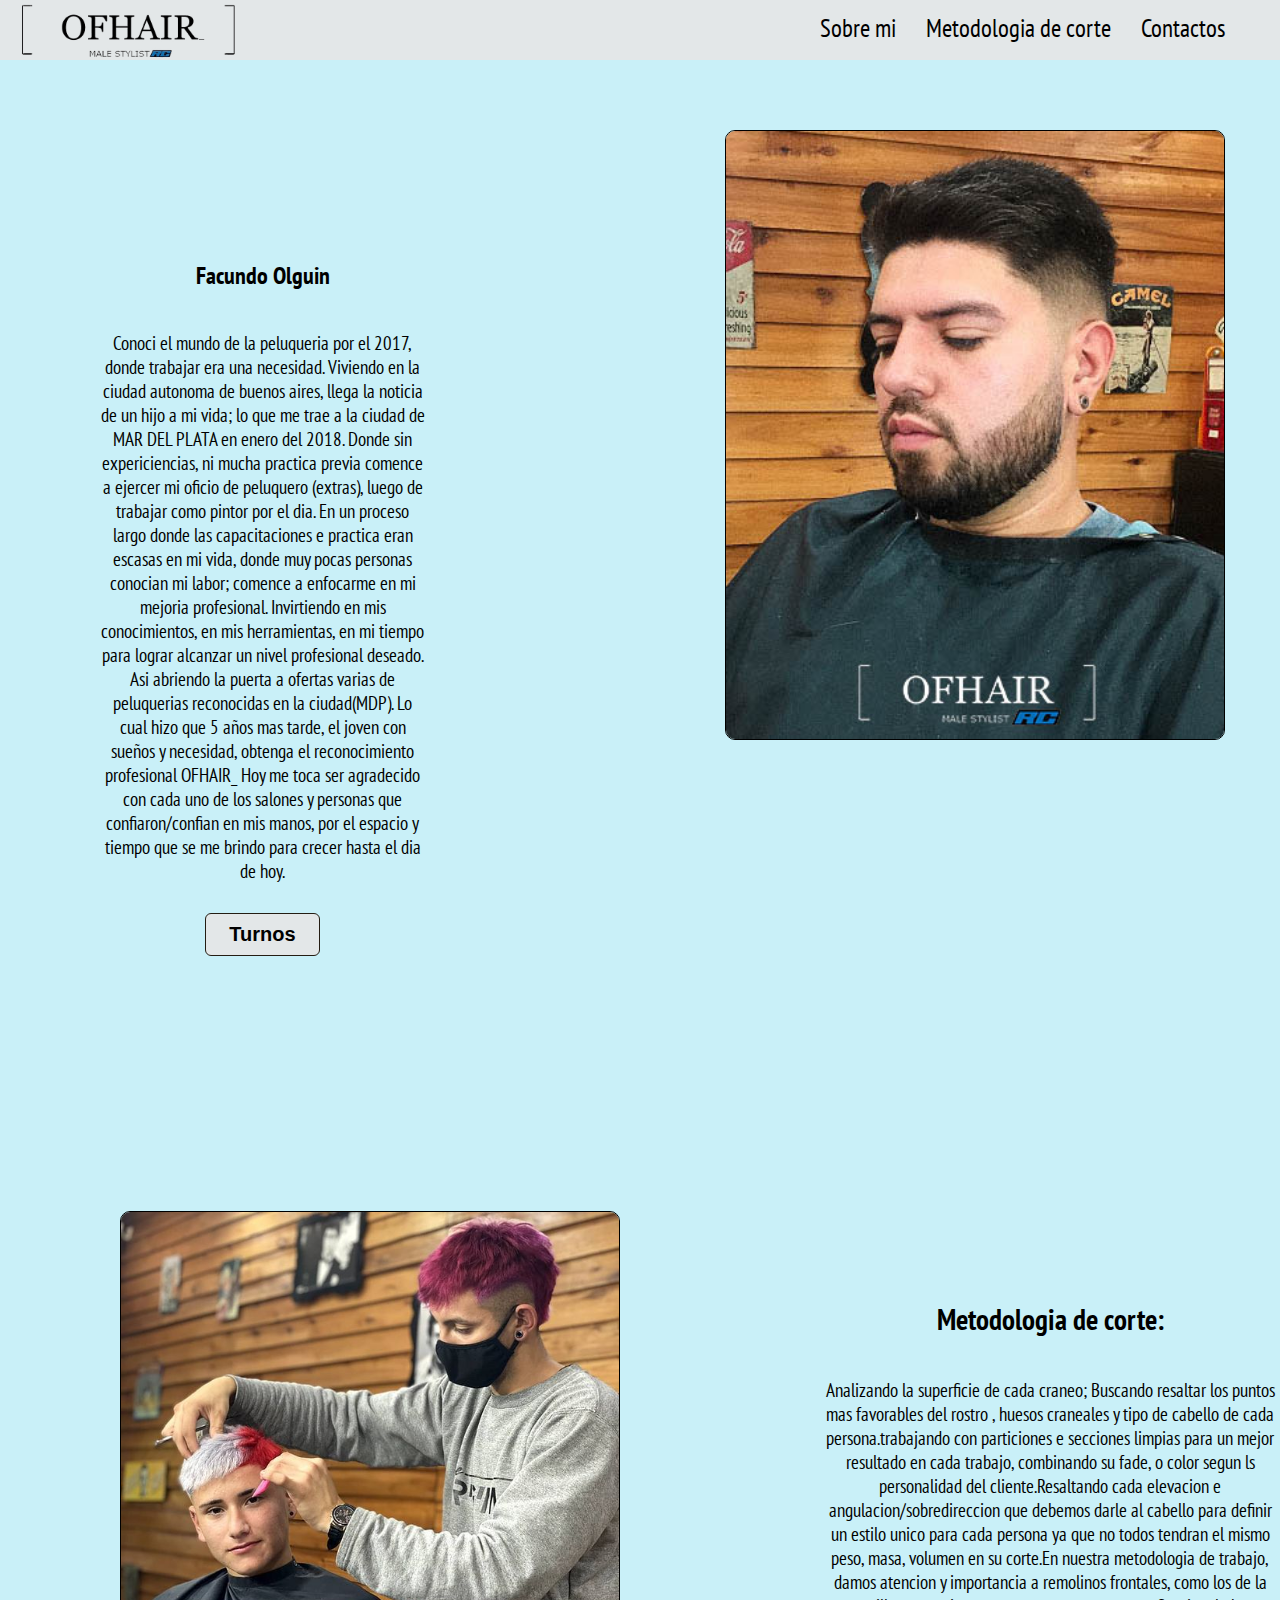
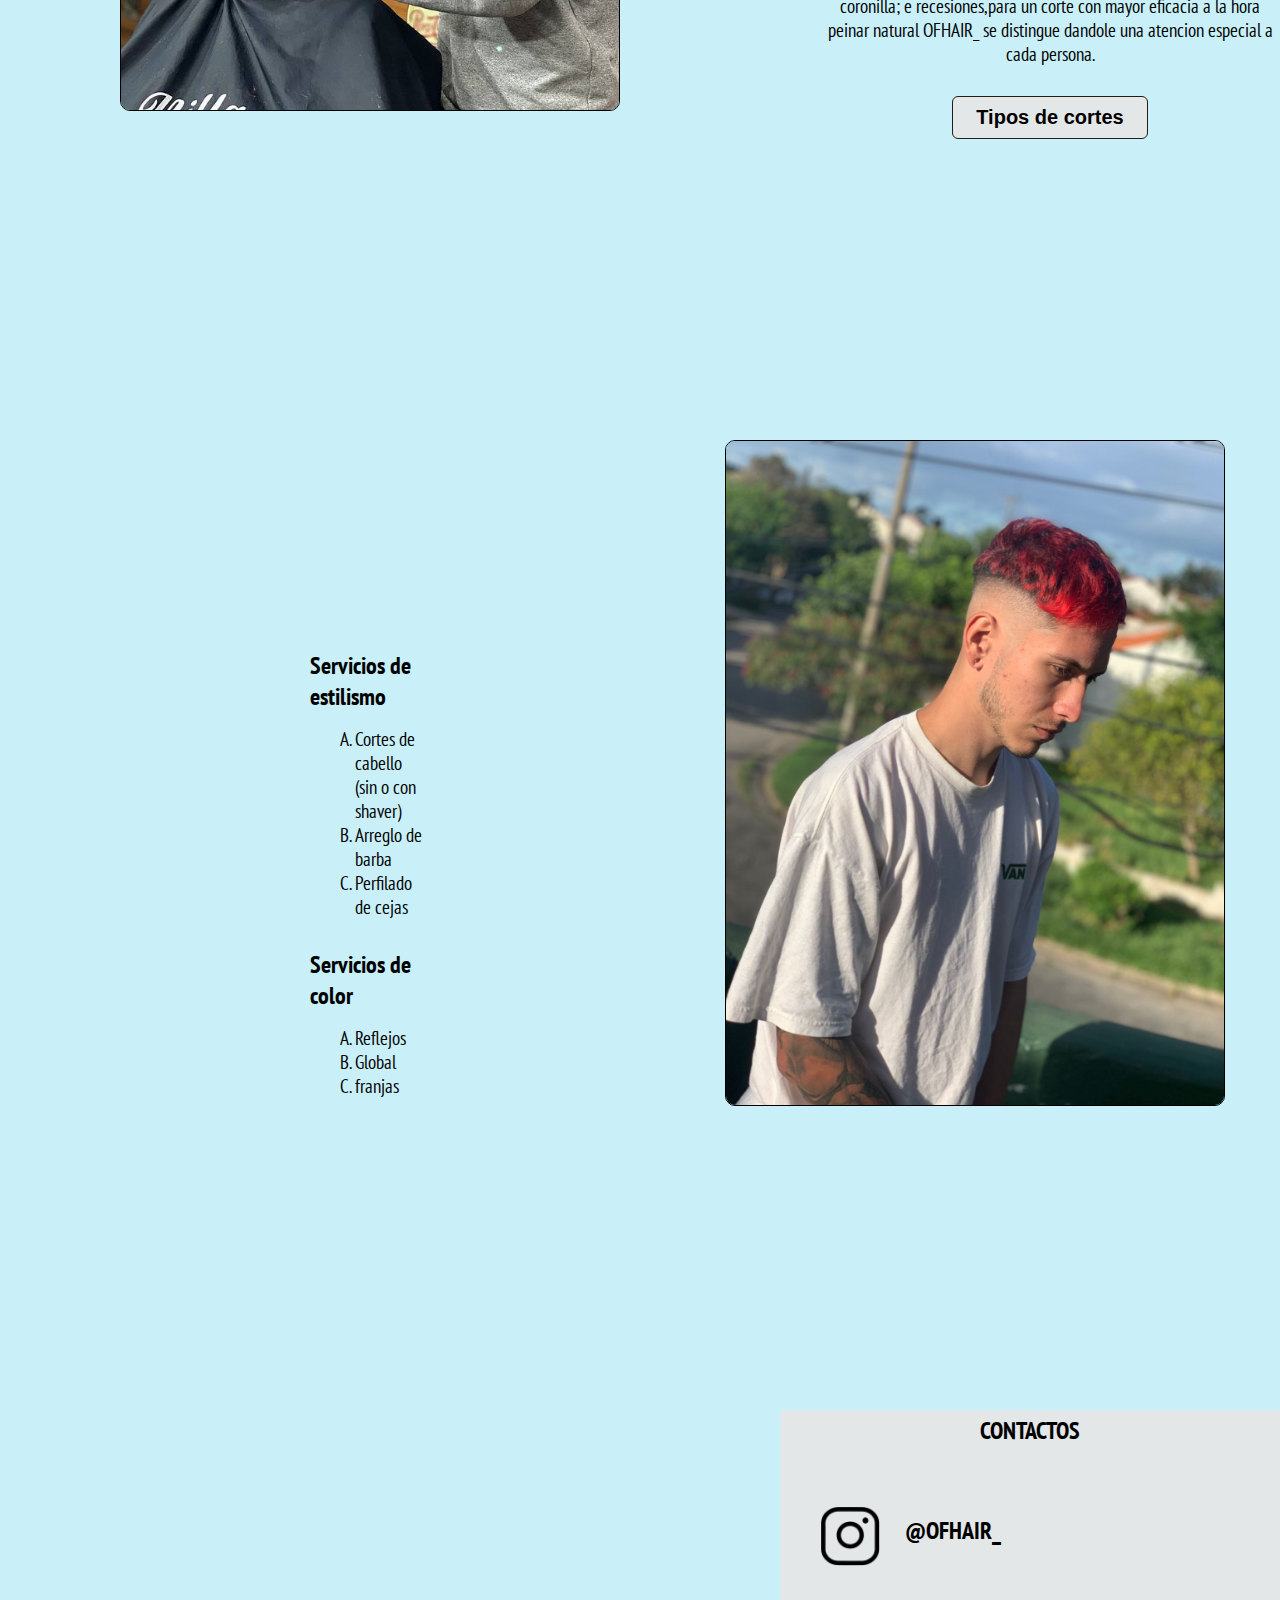
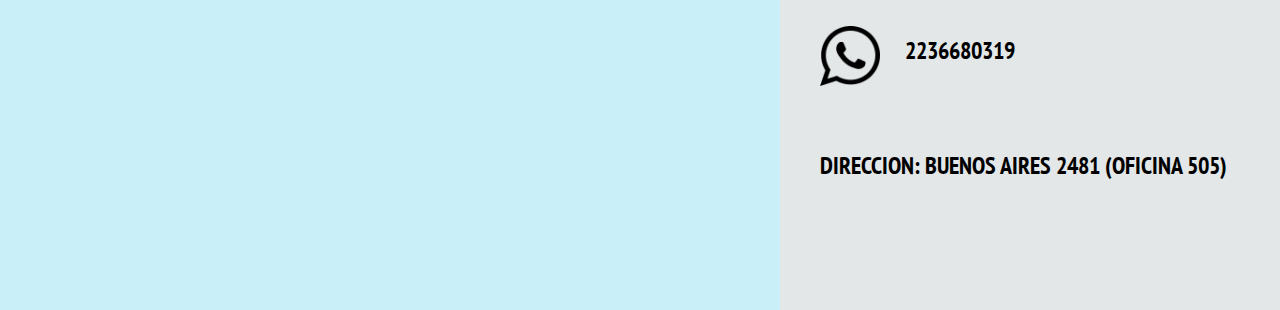
==== index.html @ e92fa2e2 "primer push de la landing" ====
<!DOCTYPE html>
<html lang="en">
<head>
    <meta charset="UTF-8">
    <meta http-equiv="X-UA-Compatible" content="IE=edge">
    <meta name="viewport" content="width=device-width, initial-scale=1.0">
    <link rel="stylesheet" href="./style.css">
    <title>Of Hair</title>
</head>
<body>
    <main>
        <div class="navbar">
                <a href="./index.html"><h2><img src="./fotos/logo.png" alt=""></h2></a>
                <ul>
                    <li>
                        <a href="#page-1">Sobre mi</a>
                    </li>
                    <li>
                        <a href="#page-2">Metodologia de corte</a>
                    </li>
                    <li>
                        <a href="#page-3">Contactos</a>
                    </li>
                </ul>
        </div>
        <section class="presen" id="page-1">
            <div class="slogan">
            <h2>Facundo Olguin</h2>
            <p>Conoci el mundo de la peluqueria por el 2017, donde trabajar era una necesidad. 
                Viviendo en la ciudad autonoma de buenos aires, llega la noticia de un hijo a mi vida; lo que me trae a la ciudad de
                MAR DEL PLATA en enero del 2018. 
                Donde sin expericiencias, ni mucha practica previa comence a ejercer mi oficio de peluquero (extras), luego de trabajar como
                pintor por el dia.
                En un proceso largo donde las capacitaciones e practica eran escasas en mi vida, 
                donde muy pocas personas conocian mi labor; comence a enfocarme en mi mejoria profesional. 
                Invirtiendo en mis conocimientos, en mis herramientas, en mi tiempo para lograr alcanzar un nivel profesional deseado.
                Asi abriendo la puerta a ofertas varias de peluquerias reconocidas en la ciudad(MDP). 
                Lo cual hizo que 5 años mas tarde, el joven con sueños y necesidad, obtenga el reconocimiento profesional OFHAIR_ 
                Hoy me toca ser agradecido con cada uno de los salones y personas que confiaron/confian en mis manos, 
                por el espacio y tiempo que se me brindo para crecer hasta el dia de hoy.
            </p>
            <a class="button" href="./tipos.html">Turnos</a>
            </div>
            <div class="foto">
                <img src="./fotos/foto4.jpg" alt="">    
            </div>
        </section >
        <section class="presen2" id="page-2"> 
            
            <div class="foto2">
                <img src="./fotos/facu.jpg" alt="">
            </div>
            <div class="slogan2">
                <h2>Metodologia de corte:</h2>
                <p>Analizando la superficie de cada craneo; Buscando resaltar los puntos mas favorables del rostro , huesos craneales y tipo de cabello de cada persona.trabajando con particiones e secciones limpias para un mejor resultado en cada trabajo, combinando su fade, o color segun ls personalidad del cliente.Resaltando cada elevacion e angulacion/sobredireccion que debemos darle al cabello para definir un estilo unico para cada persona ya que no todos tendran el mismo peso, masa, volumen en su corte.En nuestra metodologia de trabajo, damos atencion y importancia a remolinos frontales, como los de la coronilla; e recesiones,para un corte con mayor eficacia a la hora peinar natural OFHAIR_ se distingue dandole una atencion especial a cada persona.     
                </p>
                <a class="button" href="./tipos.html">Tipos de cortes</a>
            </div>
        </section>
        <section class="presen3">
            <div class="servicios">
            <h2>Servicios de estilismo</h2>
            <ul>
                <li>
                    Cortes de cabello (sin o con shaver)
                </li>
                <li>
                    Arreglo de barba
                </li>
                <li>
                    Perfilado de cejas
                </li>
            </ul>
            <h2>Servicios de color</h2>
            <ul>
                <li>
                    Reflejos
                </li>
                <li>
                    Global
                </li>
                <li>
                    franjas
                </li>
            </ul>
        </div>
        <div class="foto3">
            <img src="./fotos/color.jpeg" alt="foto de color">
        </div>
        </section>
        <section class="piepag" id="page-3">
                <iframe src="https://www.google.com/maps/embed?pb=!1m18!1m12!1m3!1d3143.659011264901!2d-57.54931818411629!3d-38.0084133529805!2m3!1f0!2f0!3f0!3m2!1i1024!2i768!4f13.1!3m3!1m2!1s0x9584dc18b030446b%3A0xd03c08093998f483!2sBuenos%20Aires%20%26%20Gasc%C3%B3n%2C%20Mar%20del%20Plata%2C%20Provincia%20de%20Buenos%20Aires!5e0!3m2!1ses-419!2sar!4v1639608708528!5m2!1ses-419!2sar" width="2000" height="500" style="border:0;" allowfullscreen="" loading="lazy" class="mapa"></iframe>
            <div class="contacto">
                <div class="contact" >
                    <h2>CONTACTOS</h2>
                </div>
                    
                <div class="insta">
                    <a href="https://www.instagram.com/ofhair_/">
                    <img src="./fotos/instagram_logo.png" alt="logo instagram">
                </a>
                    <h2> @OFHAIR_</h2>
                    
                </div>
                <div class="whatsapp">
                    <a href="https://api.whatsapp.com/message/NTFOBMSBEX3ED1">
                    <img src="./fotos/whatsapp-logo.png" alt="">
                </a>
                    <h2>2236680319</h2>
               
                </div>
                <div class="direc">
                    <a href="https://www.google.com/maps?ll=-38.008581,-57.547244&z=16&t=m&hl=es-419&gl=AR&mapclient=embed&q=Buenos+Aires+%26+Gasc%C3%B3n+Mar+del+Plata+Provincia+de+Buenos+Aires"><h2>DIRECCION:  BUENOS AIRES 2481 (OFICINA 505)</h2></a>
                </div>
    
            </div>
        </section>
        
    </main>
</body>
</html>
---- style.css ----
@import url('https://fonts.googleapis.com/css2?family=Big+Shoulders+Display:wght@700&family=Lexend+Deca:wght@300;400;700&family=PT+Sans+Narrow:wght@400;700&display=swap');

:root {
    --blue-sapphire:hsla(195, 67%, 30%, 1);
    --battle-ship:hsla(26, 100%, 95%, 1);
    --forest-yellow:hsla(188, 10%, 90%,1 );
    --forest-blue: hsla(190, 77%, 88%,1);
}

*,
  *::after,
  *::before {
      margin:0;
      padding: 0;
      box-sizing: border-box;
  }
  html {
     scroll-behavior: smooth;
  }
  
  body {
      background: var(--forest-blue);
      height:100vh;
      width:100vw;
      display: flex;
      flex-direction: row;
      font-family:"PT Sans Narrow" , sans-serif;
  }
 
  



  /*----------------- media query ---------------------*/

@media only screen and (min-width: 1200px){
  
    main{
        display: flex;
        height:100vh;
        width:100%;
        flex-direction: column;
    }
    .navbar a {
        text-decoration: none;
        color: black;
      }
      
    .navbar {
        background: var(--forest-yellow);
        width: 100vw;
        height: 60px;
        display: flex;
        font-size: 25px;
        justify-content: space-between;

    }
    li a:hover{
      background-color:var(--forest-blue);
      transition: .5s;
      border-radius: 5px;
      cursor: pointer;
    }
    
    .navbar img {
      width: 240px;
      margin-top: 4px;
    }

    .navbar ul {
      display: flex;
      list-style: none;
      padding-top: 12px;
      padding-right: 25px;
  }

    .navbar h2 {
    margin-left: 10px;
  }

    .navbar li {
      padding-right: 30px;
      
      
  }
    .presen img {
     width: 500px;
     position: relative;
     border-radius: 10px;
     border: 1px solid black;
    
   }
   .foto {
     margin-top: 70px;
     margin-left: 300px ;
     margin-bottom: 100px;
     margin-right: 55px;
   }
  
   .presen {
     text-align: center;
     display: flex;
     margin-bottom: 5px;
     width: 100vw;
   }
   .presen h2 {
     padding-bottom: 40px;
   }

   .slogan {
     margin-top: 200px;
     margin-left: 100px;
     width: 40%;

   }
   .slogan p {
     font-size:19px;
   }


   .presen2 img {
    width: 500px;
    position: relative;
    border-radius: 10px;
    border: 1px solid black;
    
  }
  .foto2 {
    margin-top: 250px;
    margin-bottom: 100px;
    margin-left: 120px ;
  }
 
  .presen2 {
    text-align: center;
    display: flex;
    margin-bottom: 155px;
  }
  .presen2 h2 {
    padding-bottom: 40px;
  }

  .slogan2 {
    margin-top: 340px;
    margin-left: 200px;
    width: 40%;
  }

  .slogan2{
    font-size: 19px;
  }

  .button {
    background-color:var(--forest-yellow);
    border:1px solid #241d13;
    display:inline-block;
    cursor:pointer;
    color:#000000;
    font-family:Arial;
    font-size:20px;
    font-weight:bold;
    padding:9px 23px;
    text-decoration:none;
    margin-top: 30px;
    border-radius: 6px;

}

.button:hover {
    
	  background-color:var(--battle-ship);
}

.presen3 {
  display: flex;
 
  
}
.presen3 img {
  width: 500px;
  position: relative;
  border-radius: 10px;
  border: 1px solid black;
 
}
.servicios{
    margin-top: 250px;
    margin-left: 310px;
    width: 29%;
}
.servicios ul{
  list-style: upper-latin;
  margin-left: 45px;
}
.servicios li{
  font-size: 19px;
  
}
.servicios h2 {
  margin-top: 30px;
  padding-bottom:15px;
}
 .foto3{
    margin-top: 70px;
    margin-left: 300px ;
   
    margin-right: 55px;
 }
 
  .mapa {
    margin-top: 300px;
    
    
  }
  .piepag{
    display: flex;
   
  }

  .contacto{
    display: flex;
    flex-direction: column;
    margin-top: 300px;

    width: 100%;
    background-color: var(--forest-yellow);
    padding-top: 5px;
    
  }

  .insta {
    margin-top: 60px;
    padding-left: 40px;
    display: flex;
    
  }
  
  .whatsapp {
    margin-top: 60px;
    display: flex;
    padding-left: 40px;
  }
  
  .direc {
    margin-top: 60px;
    padding-left: 40px;
  }

  .insta img {
    width: 60px;
    display: flex;
   
  }
  .whatsapp img{
    width: 60px;
  }
  
  .contact {
    text-align: center;
    align-items: center;
  }
  .insta a {
    text-decoration: none;
    color: black;
  }
  .whatsapp a {
    text-decoration: none;
    color: black;
  }
  .contacto a{
    text-decoration: none;
    color: black;
  }
  .insta h2{
    margin-left: 25px;
    margin-top: 9px;
     
  }
  
  .whatsapp h2{
    margin-left: 25px;
    margin-top: 9px;
  }
}




  @media only screen and (max-width:992px){

    main{
      display: flex;
      height:100vh;
      width:100%;
      flex-direction: column;
  }
  .navbar a {
      text-decoration: none;
      color: black;
    }
    
  .navbar {
      background: var(--forest-yellow);
      width: 100%;
      height: 60px;
      display: flex;
      font-size: 25px;
      justify-content: space-between;

  }
  li a:hover{
    background-color:var(--forest-blue);
    transition: .5s;
    border-radius: 5px;
    cursor: pointer;
  }
  
  .navbar img {
    width: 240px;
    margin-top: 4px;
  }

  .navbar ul {
    display: flex;
    list-style: none;
    padding-top: 12px;
    padding-right: 25px;
}

  .navbar h2 {
  margin-left: 10px;
}

  .navbar li {
    padding-right: 30px;
    
    
}
.presen {
  text-align: center;
  display: flex;
  margin-bottom: 5px;
  
}
  .presen img {
   width: 300px;
   position: relative;
   border-radius: 10px;
   border: 1px solid black;
   margin-right: 35px;
 }
 .foto {
   margin-top: 70px;
   margin-left: 100px ;
   margin-bottom: 100px;
 }

 
 .presen h2 {
   padding-bottom: 40px;
 }

 .slogan {
   margin-top: 270px;
   margin-left: 100px;
   width: 35%;

 }
 .slogan p {
   font-size:14px;
 }


 .presen2 img {
  width: 330px;
  position: relative;
  border-radius: 10px;
  border: 1px solid black;
  
}
.foto2 {
  margin-top: 250px;
  margin-bottom: 100px;
  margin-left: 70px ;
}

.presen2 {
  text-align: center;
  display: flex;
  margin-bottom: 40px;
}
.presen2 h2 {
  padding-bottom: 40px;
}

.slogan2 {
  margin-top: 50px;
  margin-left: 100px;
  width: 35%;
}

.slogan2{
  font-size: 14px;
}

.button {
  background-color:var(--forest-yellow);
  border:1px solid black;
  display:inline-block;
  cursor:pointer;
  color:#000000;
  font-family:Arial;
  font-size:15px;
  font-weight:bold;
  padding:6px 18px;
  text-decoration:none;
  margin-top: 30px;
  border-radius: 6px;

}

.button:hover {
  
  background-color:var(--battle-ship);
}

.presen3 {
display: flex;

text-align: center;
}
.presen3 img {
width: 300px;
position: relative;
border-radius: 10px;
border: 1px solid black;

}
.servicios{
  
  margin-left: 100px;
  width: 40%;
}
.servicios ul{
list-style: upper-latin;
margin-left: 45px;
}
.servicios li{
font-size: 14px;

}
.servicios h2 {
margin-top: 30px;
padding-bottom:15px;
}
.foto3{
  margin-top: 100px;
  margin-left: 100px ;
  margin-right: 40px;
}

.mapa {
  margin-top: 300px;
  
  
}
.piepag{
  display: flex;

}

.contacto{
  display: flex;
  flex-direction: column;
  margin-top: 300px;
  width: 100%;
  background-color: var(--forest-yellow);
  padding-top: 5px;
  
}

.insta {
  margin-top: 60px;
  padding-left: 40px;
  display: flex;
  
}

.whatsapp {
  margin-top: 60px;
  display: flex;
  padding-left: 40px;
}

.direc {
  margin-top: 60px;
  padding-left: 40px;
}

.insta img {
  width: 60px;
  display: flex;
 
}
.whatsapp img{
  width: 60px;
}

.contact {
  text-align: center;
  align-items: center;
}
.insta a {
  text-decoration: none;
  color: black;
}
.whatsapp a {
  text-decoration: none;
  color: black;
}
.contacto a{
  text-decoration: none;
  color: black;
}
.insta h2{
  margin-left: 25px;
  margin-top: 9px;

}

.whatsapp h2{
  margin-left: 25px;
  margin-top: 9px;
}
}
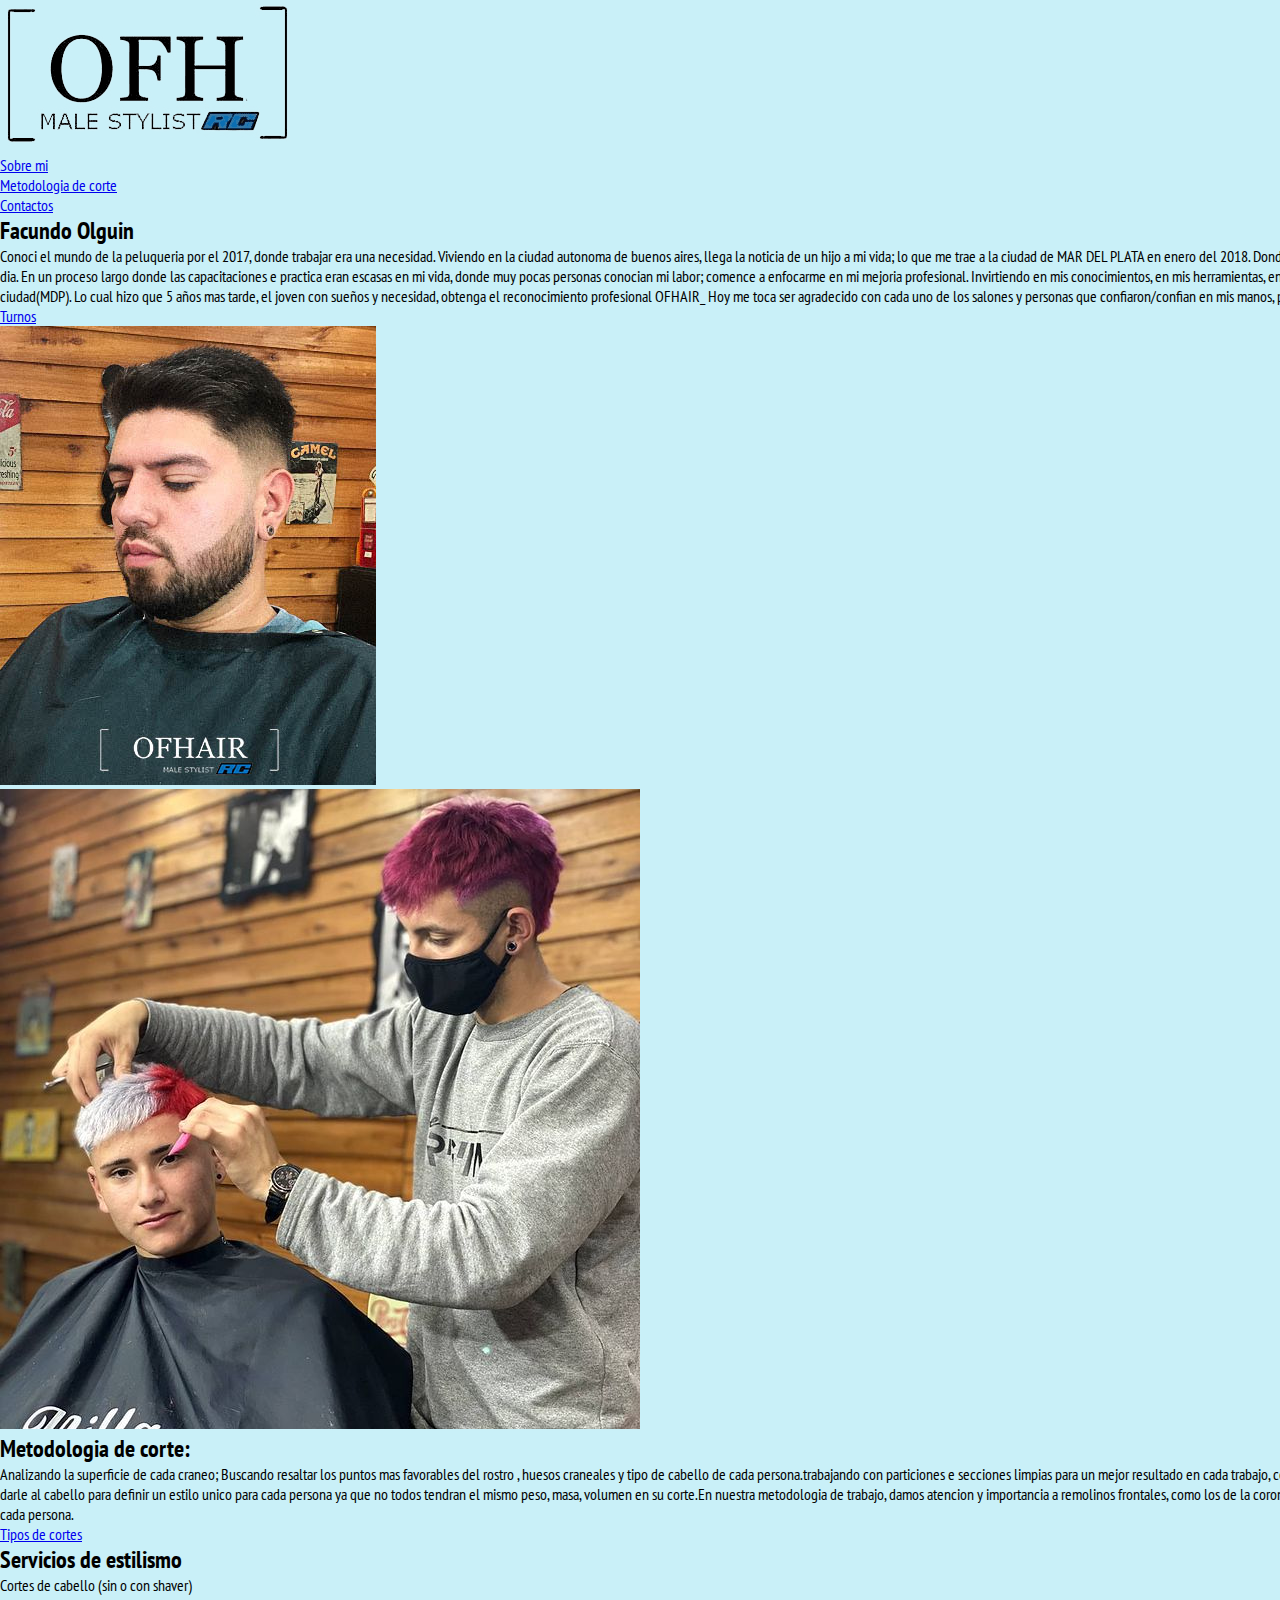
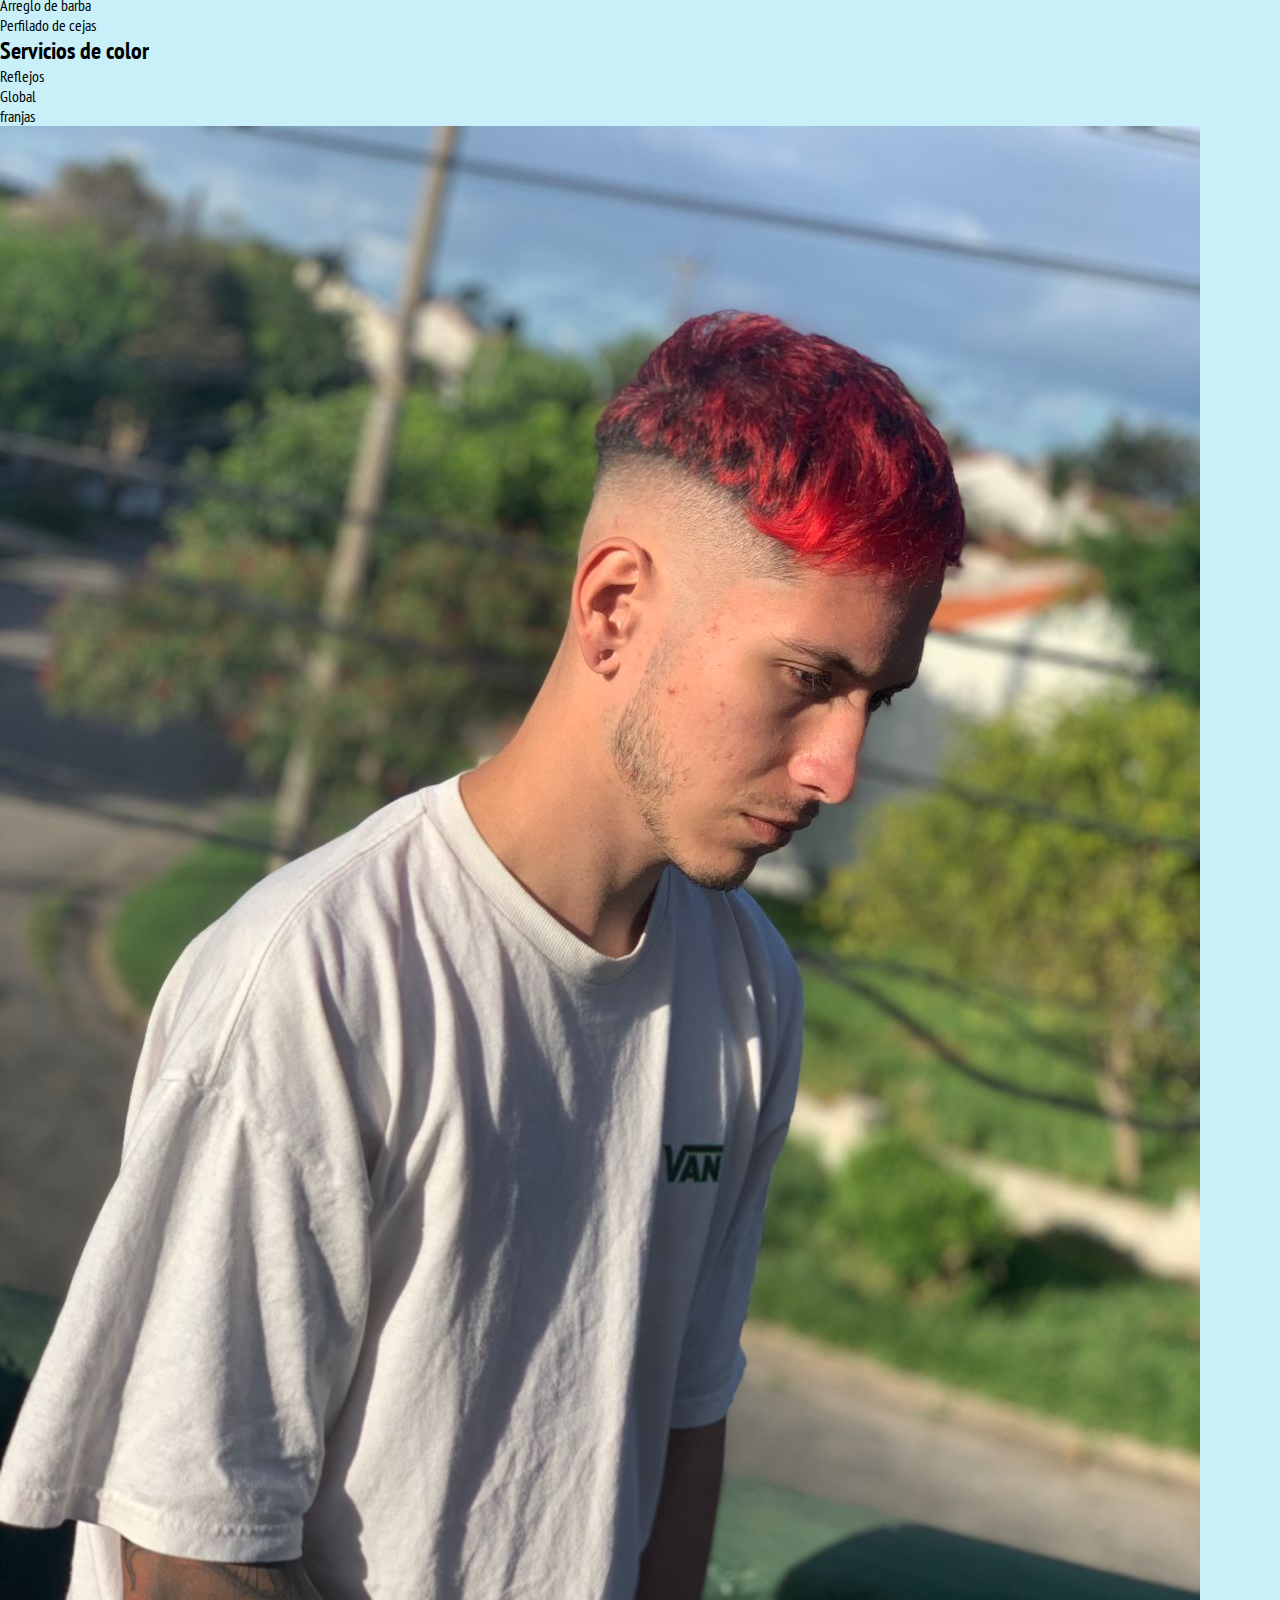
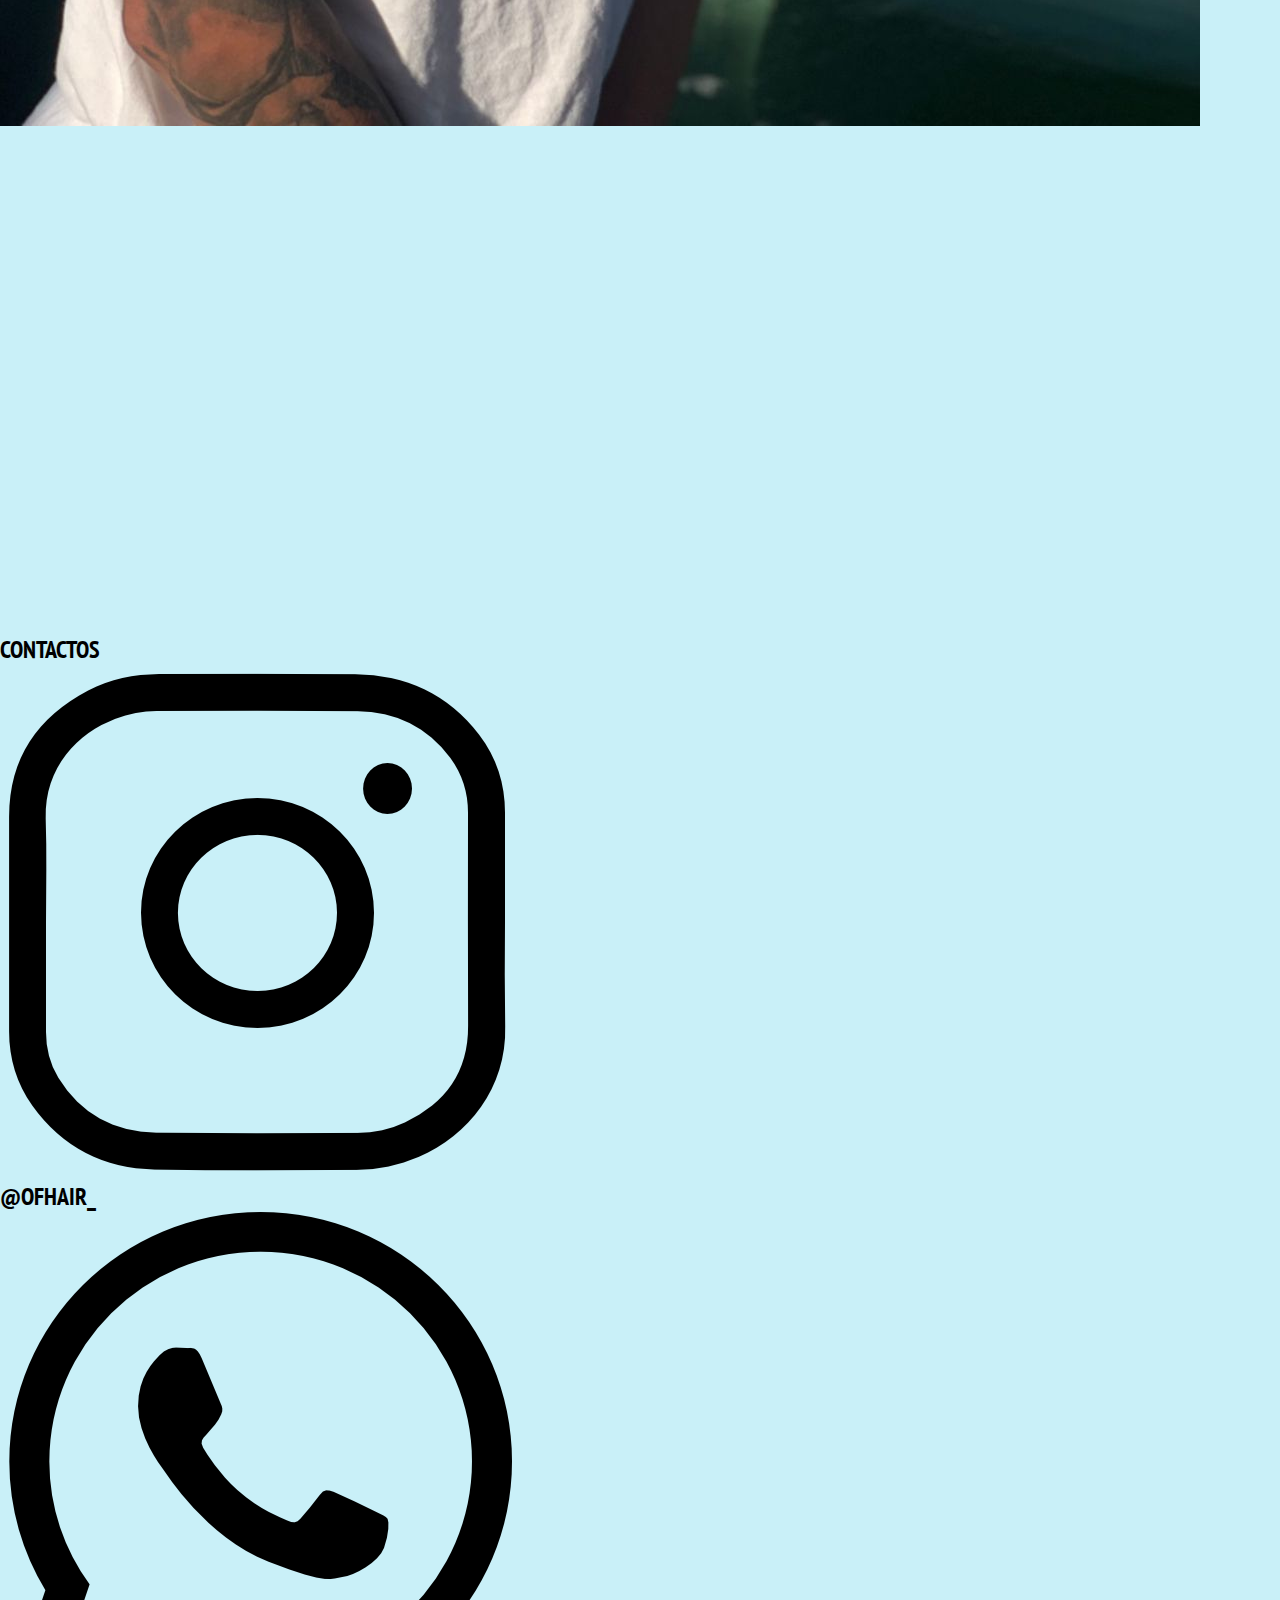
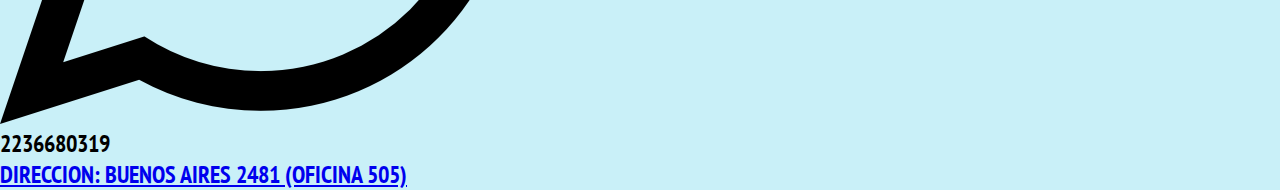
==== commit f0b9b935: "segundo push , movile" ====
--- a/index.html
+++ b/index.html
@@ -10,7 +10,7 @@
 <body>
     <main>
         <div class="navbar">
-                <a href="./index.html"><h2><img src="./fotos/logo.png" alt=""></h2></a>
+                <a href="./index.html"><h2><img src="./fotos/ofh corto.png" alt=""></h2></a>
                 <ul>
                     <li>
                         <a href="#page-1">Sobre mi</a>
--- a/style.css
+++ b/style.css
@@ -33,7 +33,7 @@
 
   /*----------------- media query ---------------------*/
 
-@media only screen and (min-width: 1200px){
+@media only screen and (min-width: 1800px){
   
     main{
         display: flex;
@@ -63,7 +63,7 @@
     }
     
     .navbar img {
-      width: 240px;
+      width: 110px;
       margin-top: 4px;
     }
 
@@ -286,7 +286,7 @@
 
 
 
-  @media only screen and (max-width:992px){
+  @media only screen and (max-width:700px) {
 
     main{
       display: flex;
@@ -304,7 +304,7 @@
       width: 100%;
       height: 60px;
       display: flex;
-      font-size: 25px;
+      font-size: 14px;
       justify-content: space-between;
 
   }
@@ -316,15 +316,16 @@
   }
   
   .navbar img {
-    width: 240px;
+    width: 85px;
     margin-top: 4px;
+
   }
 
   .navbar ul {
     display: flex;
     list-style: none;
     padding-top: 12px;
-    padding-right: 25px;
+    padding-right: -15px;
 }
 
   .navbar h2 {
@@ -339,11 +340,12 @@
 .presen {
   text-align: center;
   display: flex;
+  flex-direction: column;
   margin-bottom: 5px;
   
 }
   .presen img {
-   width: 300px;
+   width: 280px;
    position: relative;
    border-radius: 10px;
    border: 1px solid black;
@@ -351,7 +353,7 @@
  }
  .foto {
    margin-top: 70px;
-   margin-left: 100px ;
+   margin-left: 14px ;
    margin-bottom: 100px;
  }
 
@@ -361,18 +363,18 @@
  }
 
  .slogan {
-   margin-top: 270px;
-   margin-left: 100px;
-   width: 35%;
-
+   margin-top: 60px;
+   margin-left: 23px;
+   margin-right: 23px;
  }
  .slogan p {
    font-size:14px;
+   
  }
 
 
  .presen2 img {
-  width: 330px;
+  width: 280px;
   position: relative;
   border-radius: 10px;
   border: 1px solid black;
@@ -381,12 +383,13 @@
 .foto2 {
   margin-top: 250px;
   margin-bottom: 100px;
-  margin-left: 70px ;
+  margin-left: 2px ;
 }
 
 .presen2 {
   text-align: center;
   display: flex;
+  flex-direction: column-reverse;
   margin-bottom: 40px;
 }
 .presen2 h2 {
@@ -395,13 +398,52 @@
 
 .slogan2 {
   margin-top: 50px;
-  margin-left: 100px;
-  width: 35%;
+  margin-left: 23px;
+  margin-right: 23px;
+  
 }
 
 .slogan2{
   font-size: 14px;
 }
+
+.presen3 {
+  display: flex;
+  flex-direction: column;
+  
+  }
+  .presen3 img {
+  width: 280px;
+  position: relative;
+  border-radius: 10px;
+  border: 1px solid black;
+  
+  }
+  .servicios{
+    text-align: center;
+    margin-left: 23px;
+    margin-right: 23px; 
+  }
+  .servicios ul{
+  list-style: upper-latin;
+  margin-left: 45px;
+  
+  
+  }
+  .servicios li{
+  font-size: 14px;
+  align-content: center;
+  }
+  .servicios h2 {
+  margin-top: 30px;
+  padding-bottom:15px;
+  }
+  .foto3{
+    margin-top: 100px;
+   
+    text-align: center;
+    
+  }
 
 .button {
   background-color:var(--forest-yellow);
@@ -424,49 +466,12 @@
   background-color:var(--battle-ship);
 }
 
-.presen3 {
-display: flex;
-
-text-align: center;
-}
-.presen3 img {
-width: 300px;
-position: relative;
-border-radius: 10px;
-border: 1px solid black;
-
-}
-.servicios{
-  
-  margin-left: 100px;
-  width: 40%;
-}
-.servicios ul{
-list-style: upper-latin;
-margin-left: 45px;
-}
-.servicios li{
-font-size: 14px;
-
-}
-.servicios h2 {
-margin-top: 30px;
-padding-bottom:15px;
-}
-.foto3{
-  margin-top: 100px;
-  margin-left: 100px ;
-  margin-right: 40px;
-}
-
-.mapa {
-  margin-top: 300px;
-  
-  
-}
+
+
+
 .piepag{
   display: flex;
-
+flex-direction: column-reverse;
 }
 
 .contacto{
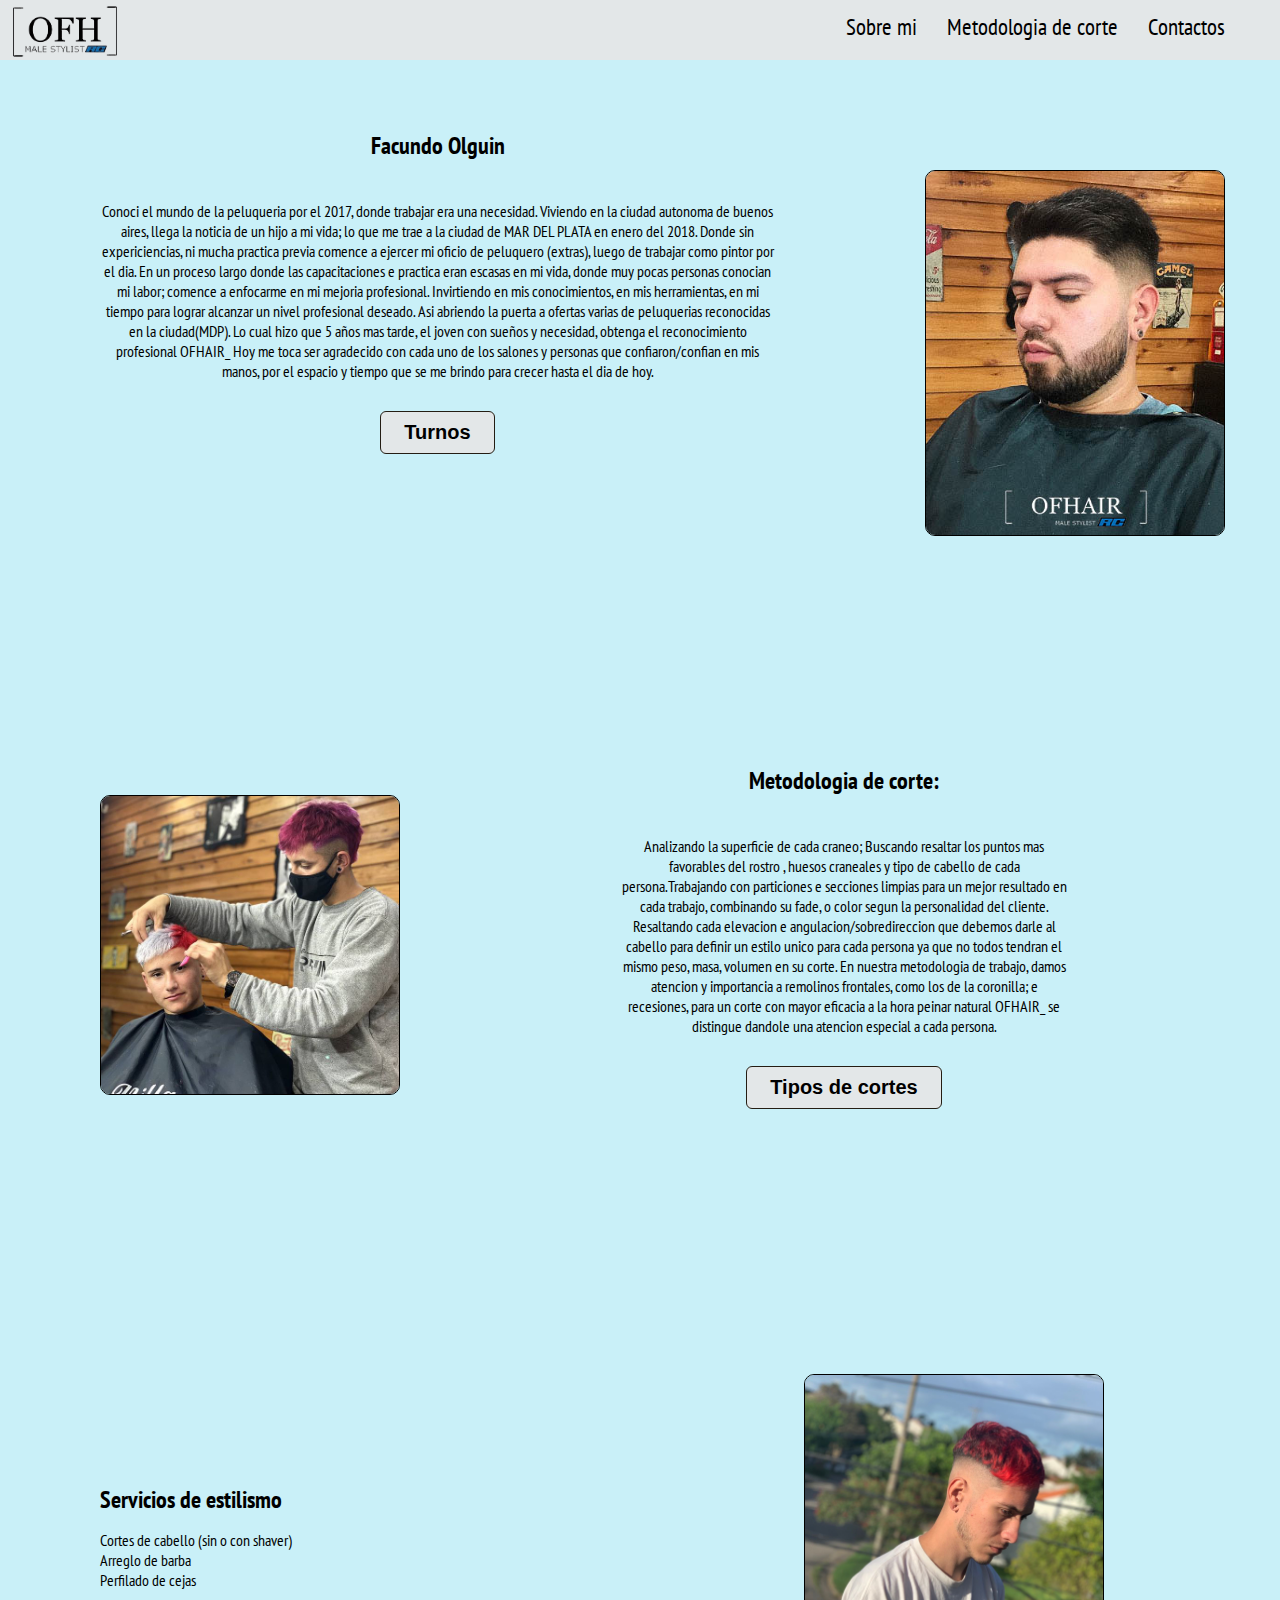
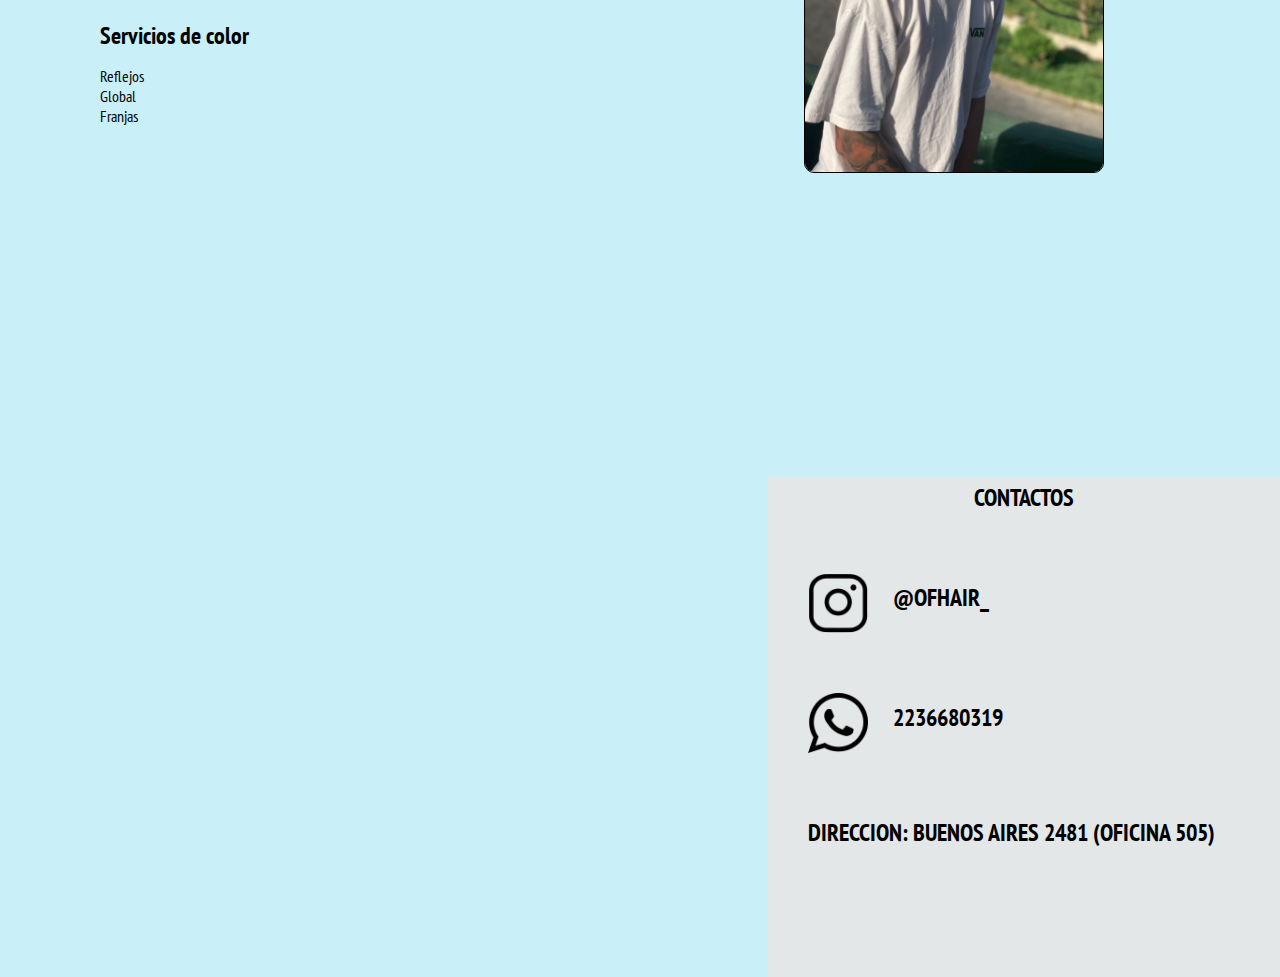
==== commit 18600d2e: "ultimo commit de css si dios quiere" ====
--- a/index.html
+++ b/index.html
@@ -52,7 +52,7 @@
             </div>
             <div class="slogan2">
                 <h2>Metodologia de corte:</h2>
-                <p>Analizando la superficie de cada craneo; Buscando resaltar los puntos mas favorables del rostro , huesos craneales y tipo de cabello de cada persona.trabajando con particiones e secciones limpias para un mejor resultado en cada trabajo, combinando su fade, o color segun ls personalidad del cliente.Resaltando cada elevacion e angulacion/sobredireccion que debemos darle al cabello para definir un estilo unico para cada persona ya que no todos tendran el mismo peso, masa, volumen en su corte.En nuestra metodologia de trabajo, damos atencion y importancia a remolinos frontales, como los de la coronilla; e recesiones,para un corte con mayor eficacia a la hora peinar natural OFHAIR_ se distingue dandole una atencion especial a cada persona.     
+                <p>Analizando la superficie de cada craneo; Buscando resaltar los puntos mas favorables del rostro , huesos craneales y tipo de cabello de cada persona.Trabajando con particiones e secciones limpias para un mejor resultado en cada trabajo, combinando su fade, o color segun la personalidad del cliente. Resaltando cada elevacion e angulacion/sobredireccion que debemos darle al cabello para definir un estilo unico para cada persona ya que no todos tendran el mismo peso, masa, volumen en su corte. En nuestra metodologia de trabajo, damos atencion y importancia a remolinos frontales, como los de la coronilla; e recesiones, para un corte con mayor eficacia a la hora peinar natural OFHAIR_ se distingue dandole una atencion especial a cada persona.     
                 </p>
                 <a class="button" href="./tipos.html">Tipos de cortes</a>
             </div>
@@ -80,7 +80,7 @@
                     Global
                 </li>
                 <li>
-                    franjas
+                    Franjas
                 </li>
             </ul>
         </div>
--- a/style.css
+++ b/style.css
@@ -33,12 +33,12 @@
 
   /*----------------- media query ---------------------*/
 
-@media only screen and (min-width: 1800px){
+@media only screen and (min-width: 1400px){
   
     main{
         display: flex;
         height:100vh;
-        width:100%;
+        width:100vw;
         flex-direction: column;
     }
     .navbar a {
@@ -189,7 +189,7 @@
     width: 29%;
 }
 .servicios ul{
-  list-style: upper-latin;
+  list-style: none;
   margin-left: 45px;
 }
 .servicios li{
@@ -209,8 +209,6 @@
  
   .mapa {
     margin-top: 300px;
-    
-    
   }
   .piepag{
     display: flex;
@@ -291,7 +289,7 @@
     main{
       display: flex;
       height:100vh;
-      width:100%;
+      width:100vw;
       flex-direction: column;
   }
   .navbar a {
@@ -302,9 +300,9 @@
   .navbar {
       background: var(--forest-yellow);
       width: 100%;
-      height: 60px;
+      height: 60vh;
       display: flex;
-      font-size: 14px;
+      font-size: 11px;
       justify-content: space-between;
 
   }
@@ -324,8 +322,9 @@
   .navbar ul {
     display: flex;
     list-style: none;
-    padding-top: 12px;
+    padding-top: 19px;
     padding-right: -15px;
+    
 }
 
   .navbar h2 {
@@ -349,11 +348,11 @@
    position: relative;
    border-radius: 10px;
    border: 1px solid black;
-   margin-right: 35px;
+   
  }
  .foto {
    margin-top: 70px;
-   margin-left: 14px ;
+  
    margin-bottom: 100px;
  }
 
@@ -423,20 +422,21 @@
     text-align: center;
     margin-left: 23px;
     margin-right: 23px; 
+    display: flex;
+    flex-direction: column;
   }
   .servicios ul{
-  list-style: upper-latin;
-  margin-left: 45px;
-  
-  
+  list-style: none;
+
   }
   .servicios li{
   font-size: 14px;
-  align-content: center;
+  text-align: center;
   }
   .servicios h2 {
   margin-top: 30px;
   padding-bottom:15px;
+  text-align: center;
   }
   .foto3{
     margin-top: 100px;
@@ -483,6 +483,9 @@
   padding-top: 5px;
   
 }
+.mapa{
+  width: auto;
+}
 
 .insta {
   margin-top: 60px;
@@ -538,3 +541,252 @@
   margin-top: 9px;
 }
 }
+
+
+
+@media only screen and (min-width: 700px) and (max-width: 1400px){
+  
+  main{
+      display: flex;
+      height:100vh;
+      width:100vw;
+      flex-direction: column;
+  }
+  .navbar a {
+      text-decoration: none;
+      color: black;
+    }
+    
+  .navbar {
+      background: var(--forest-yellow);
+      width: 100vw;
+      height: 60px;
+      display: flex;
+      font-size: 23px;
+      justify-content: space-between;
+
+  }
+  li a:hover{
+    background-color:var(--forest-blue);
+    transition: .5s;
+    border-radius: 5px;
+    cursor: pointer;
+  }
+  
+  .navbar img {
+    width: 110px;
+    margin-top: 4px;
+  }
+
+  .navbar ul {
+    display: flex;
+    list-style: none;
+    padding-top: 12px;
+    padding-right: 25px;
+}
+
+  .navbar h2 {
+  margin-left: 10px;
+}
+
+  .navbar li {
+    padding-right: 30px;  
+}
+  .presen img {
+   width: 300px;
+   position: relative;
+   border-radius: 10px;
+   border: 1px solid black;
+  
+ }
+ .foto {
+   margin-top: 110px;
+   margin-left: 150px ;
+   margin-bottom: 100px;
+   margin-right: 55px;
+ }
+
+ .presen {
+   text-align: center;
+   display: flex;
+   margin-bottom: 5px;
+   width: 100vw;
+ }
+ .presen h2 {
+   padding-bottom: 40px;
+ }
+
+ .slogan {
+   margin-top: 70px;
+   margin-left: 100px;
+   width: 55%;
+
+ }
+ .slogan p {
+   font-size:16px;
+ }
+
+
+ .presen2 img {
+  width: 300px;
+  position: relative;
+  border-radius: 10px;
+  border: 1px solid black;
+  
+}
+.foto2 {
+  margin-top: 150px;
+  margin-bottom: 100px;
+  margin-left: 100px ;
+}
+
+.presen2 {
+  text-align: center;
+  display: flex;
+  margin-bottom: 155px;
+}
+.presen2 h2 {
+  padding-bottom: 40px;
+}
+
+.slogan2 {
+  margin-top: 120px;
+  margin-left: 220px;
+  width: 35%;
+}
+
+.slogan2{
+  font-size: 16px;
+}
+
+.button {
+  background-color:var(--forest-yellow);
+  border:1px solid #241d13;
+  display:inline-block;
+  cursor:pointer;
+  color:#000000;
+  font-family:Arial;
+  font-size:20px;
+  font-weight:bold;
+  padding:9px 23px;
+  text-decoration:none;
+  margin-top: 30px;
+  border-radius: 6px;
+
+}
+
+.button:hover {
+  
+  background-color:var(--battle-ship);
+}
+
+.presen3 {
+display: flex;
+
+
+}
+.presen3 img {
+width: 300px;
+position: relative;
+border-radius: 10px;
+border: 1px solid black;
+
+}
+.servicios{
+  margin-top: 100px;
+  margin-left: 100px;
+  width: 55%;
+}
+.servicios ul{
+list-style: none;
+
+}
+.servicios li{
+font-size: 16px;
+
+}
+.servicios h2 {
+margin-top: 30px;
+padding-bottom:15px;
+}
+.foto3{
+  margin-top: 20px;
+  margin-right: 55px;
+}
+
+.mapa {
+  margin-top: 300px;
+  width: 60%;
+  
+}
+.piepag{
+  display: flex;
+ 
+}
+
+.contacto{
+  display: flex;
+  flex-direction: column;
+  margin-top: 300px;
+
+  width: 40%;
+  background-color: var(--forest-yellow);
+  padding-top: 5px;
+  
+}
+
+.insta {
+  margin-top: 60px;
+  padding-left: 40px;
+  display: flex;
+  
+}
+
+.whatsapp {
+  margin-top: 60px;
+  display: flex;
+  padding-left: 40px;
+}
+
+.direc {
+  margin-top: 60px;
+  padding-left: 40px;
+}
+
+.insta img {
+  width: 60px;
+  display: flex;
+ 
+}
+.whatsapp img{
+  width: 60px;
+}
+
+.contact {
+  text-align: center;
+  align-items: center;
+}
+.insta a {
+  text-decoration: none;
+  color: black;
+}
+.whatsapp a {
+  text-decoration: none;
+  color: black;
+}
+.contacto a{
+  text-decoration: none;
+  color: black;
+}
+.insta h2{
+  margin-left: 25px;
+  margin-top: 9px;
+   
+}
+
+.whatsapp h2{
+  margin-left: 25px;
+  margin-top: 9px;
+}
+}
+
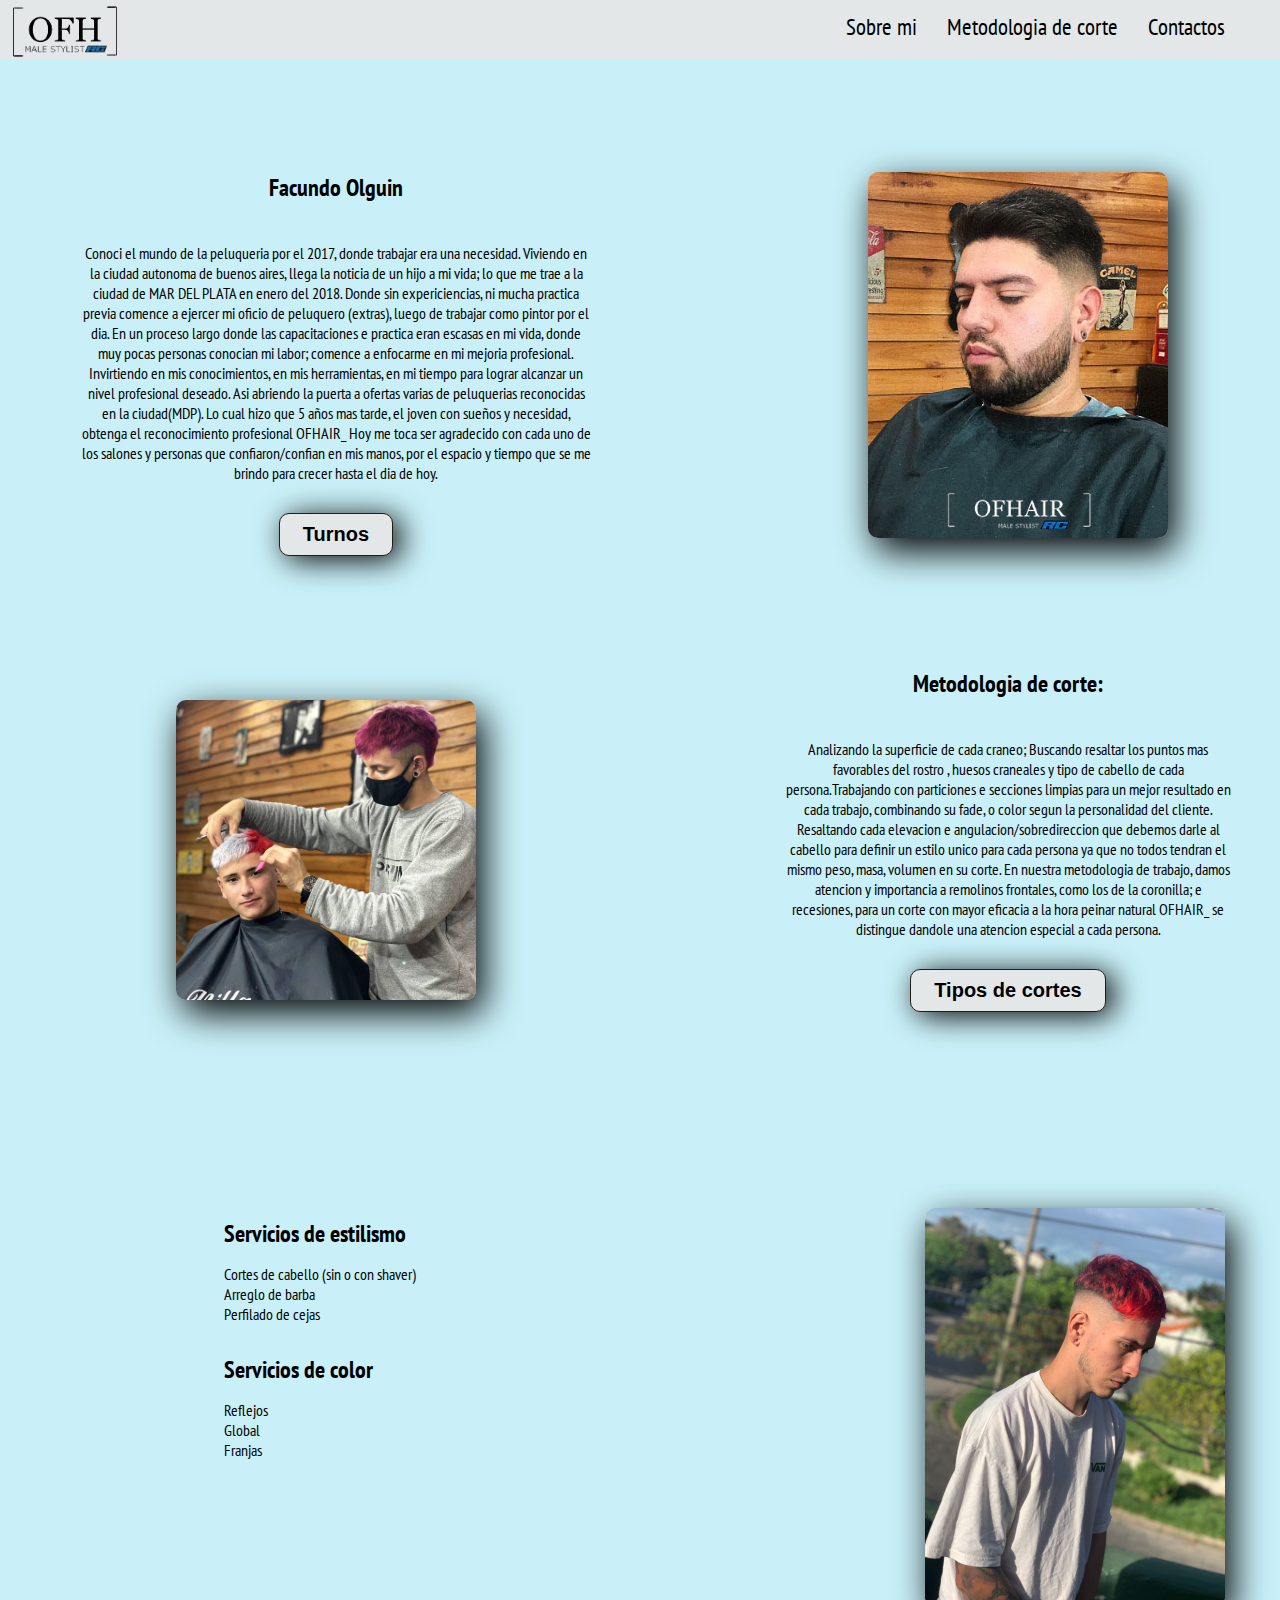
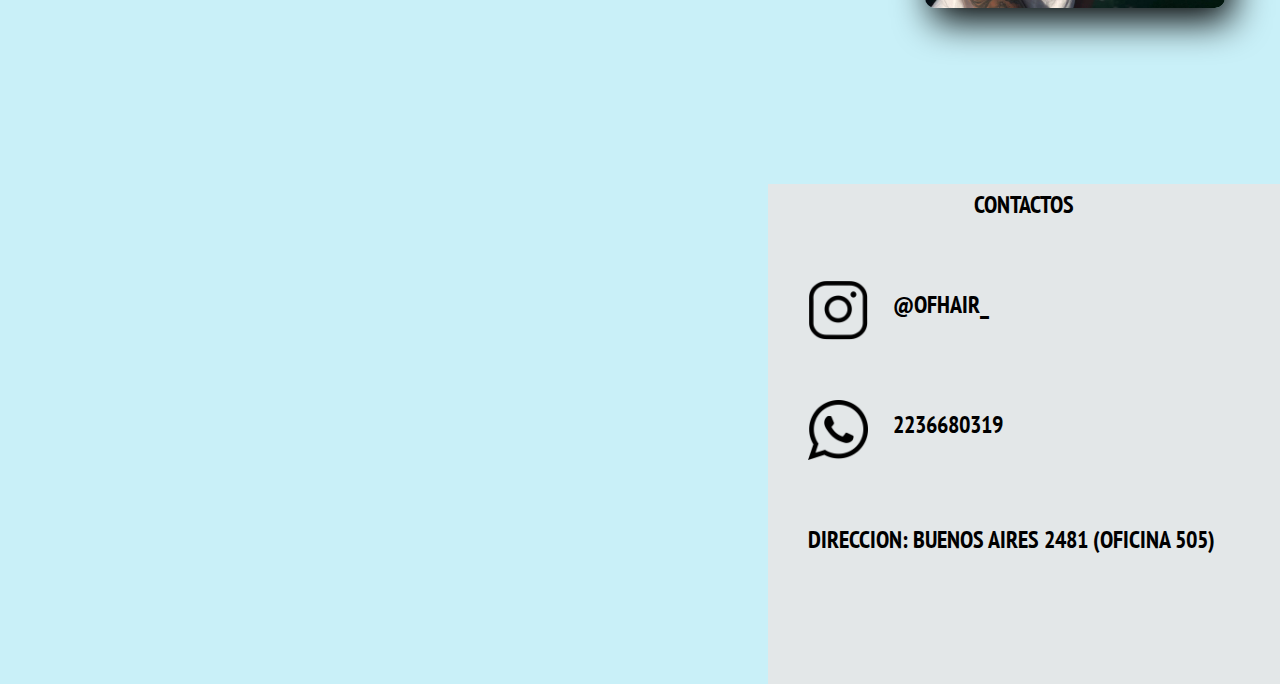
==== commit e2efc594: "ultimo push" ====
--- a/index.html
+++ b/index.html
@@ -39,7 +39,7 @@
                 Hoy me toca ser agradecido con cada uno de los salones y personas que confiaron/confian en mis manos, 
                 por el espacio y tiempo que se me brindo para crecer hasta el dia de hoy.
             </p>
-            <a class="button" href="./tipos.html">Turnos</a>
+            <a class="button" href="./turnos.html">Turnos</a>
             </div>
             <div class="foto">
                 <img src="./fotos/foto4.jpg" alt="">    
--- a/style.css
+++ b/style.css
@@ -20,6 +20,7 @@
   
   body {
       background: var(--forest-blue);
+      opacity:0,5 ;
       height:100vh;
       width:100vw;
       display: flex;
@@ -33,7 +34,7 @@
 
   /*----------------- media query ---------------------*/
 
-@media only screen and (min-width: 1400px){
+@media only screen and (min-width: 1401px){
   
     main{
         display: flex;
@@ -83,117 +84,98 @@
       
       
   }
+  .presen {
+    text-align: center;
+    display: flex;
+    width: 100vw;
+    justify-content: space-between;
+    margin-top: 5em;
+  }
     .presen img {
-     width: 500px;
+     width: 400px;
      position: relative;
+     display: flex;
      border-radius: 10px;
-     border: 1px solid black;
-    
+     box-shadow: 7px 13px 37px #000;
+     }
+   
+   .foto {
+     margin-right: 15em;
+     border-radius: 10px;
    }
-   .foto {
-     margin-top: 70px;
-     margin-left: 300px ;
-     margin-bottom: 100px;
-     margin-right: 55px;
-   }
-  
-   .presen {
-     text-align: center;
-     display: flex;
-     margin-bottom: 5px;
-     width: 100vw;
-   }
+  
+   
    .presen h2 {
      padding-bottom: 40px;
    }
 
    .slogan {
-     margin-top: 200px;
-     margin-left: 100px;
-     width: 40%;
+     margin-top: 5em;
+     margin-left: 7.5em;
+     width: 35%;
 
    }
    .slogan p {
-     font-size:19px;
+     font-size:18px;
    }
 
+   .presen2 {
+    text-align: center;
+    display: flex;
+    
+    justify-content: space-between;
+    margin-top: 14em;
+  }
 
    .presen2 img {
-    width: 500px;
+    width: 400px;
     position: relative;
     border-radius: 10px;
-    border: 1px solid black;
+    display: flex;
     
   }
   .foto2 {
-    margin-top: 250px;
-    margin-bottom: 100px;
-    margin-left: 120px ;
+    margin-left: 15em;
+    box-shadow: 7px 13px 37px #000;
+    border-radius: 10px;
   }
  
-  .presen2 {
-    text-align: center;
-    display: flex;
-    margin-bottom: 155px;
-  }
+  
   .presen2 h2 {
     padding-bottom: 40px;
   }
 
   .slogan2 {
-    margin-top: 340px;
-    margin-left: 200px;
-    width: 40%;
-  }
-
-  .slogan2{
-    font-size: 19px;
-  }
-
-  .button {
-    background-color:var(--forest-yellow);
-    border:1px solid #241d13;
-    display:inline-block;
-    cursor:pointer;
-    color:#000000;
-    font-family:Arial;
-    font-size:20px;
-    font-weight:bold;
-    padding:9px 23px;
-    text-decoration:none;
-    margin-top: 30px;
-    border-radius: 6px;
-
-}
-
-.button:hover {
-    
-	  background-color:var(--battle-ship);
-}
-
+    margin-top: 2em;
+    margin-right: 7em;
+    font-size: 18px;
+    width:35%;
+  }
+
+  
 .presen3 {
   display: flex;
- 
-  
+  margin-top: 14em;
+  justify-content:space-between ;
 }
 .presen3 img {
-  width: 500px;
+  width: 400px;
   position: relative;
   border-radius: 10px;
-  border: 1px solid black;
- 
+  display: flex;
+  
 }
 .servicios{
-    margin-top: 250px;
-    margin-left: 310px;
+    margin-top: 7em;
+    margin-left: 15em;
     width: 29%;
 }
 .servicios ul{
   list-style: none;
-  margin-left: 45px;
+  margin-left: 80px;
 }
 .servicios li{
-  font-size: 19px;
+  font-size: 18px;
   
 }
 .servicios h2 {
@@ -201,25 +183,45 @@
   padding-bottom:15px;
 }
  .foto3{
-    margin-top: 70px;
-    margin-left: 300px ;
+    margin-right: 15em;
+    box-shadow: 7px 13px 37px #000;
+    border-radius: 10px;
+ }
+ .button {
+  background-color:var(--forest-yellow);
+  border:1px solid #241d13;
+  display:inline-block;
+  cursor:pointer;
+  color:#000000;
+  font-family:Arial;
+  font-size:20px;
+  font-weight:bold;
+  padding:9px 23px;
+  text-decoration:none;
+  margin-top: 30px;
+  border-radius: 6px;
+  box-shadow: 7px 4px 31px #000;
+  border-radius: 10px;
+
+}
+.button:hover {
+    
+	  background-color:var(--battle-ship);
+}
+
+
+  .mapa {
+    
+  }
+  .piepag{
+    display: flex;
+    margin-top: 11em;
+  }
+
+  .contacto{
+    display: flex;
+    flex-direction: column;
    
-    margin-right: 55px;
- }
- 
-  .mapa {
-    margin-top: 300px;
-  }
-  .piepag{
-    display: flex;
-   
-  }
-
-  .contacto{
-    display: flex;
-    flex-direction: column;
-    margin-top: 300px;
-
     width: 100%;
     background-color: var(--forest-yellow);
     padding-top: 5px;
@@ -347,13 +349,13 @@
    width: 280px;
    position: relative;
    border-radius: 10px;
-   border: 1px solid black;
    
+   box-shadow: 7px 13px 37px #000;
  }
  .foto {
    margin-top: 70px;
-  
    margin-bottom: 100px;
+   border-radius: 10px;
  }
 
  
@@ -375,14 +377,16 @@
  .presen2 img {
   width: 280px;
   position: relative;
-  border-radius: 10px;
-  border: 1px solid black;
-  
+  border-radius: 10px;;
+  box-shadow: 7px 13px 37px #000;
 }
 .foto2 {
   margin-top: 250px;
   margin-bottom: 100px;
   margin-left: 2px ;
+  
+  border-radius: 10px;
+ 
 }
 
 .presen2 {
@@ -415,8 +419,7 @@
   width: 280px;
   position: relative;
   border-radius: 10px;
-  border: 1px solid black;
-  
+  box-shadow: 7px 13px 37px #000;
   }
   .servicios{
     text-align: center;
@@ -440,9 +443,9 @@
   }
   .foto3{
     margin-top: 100px;
+    text-align: center;
    
-    text-align: center;
-    
+    border-radius: 10px;
   }
 
 .button {
@@ -458,7 +461,8 @@
   text-decoration:none;
   margin-top: 30px;
   border-radius: 6px;
-
+  box-shadow: 7px 4px 31px #000;
+  border-radius: 10px;
 }
 
 .button:hover {
@@ -542,9 +546,7 @@
 }
 }
 
-
-
-@media only screen and (min-width: 700px) and (max-width: 1400px){
+@media only screen and (min-width: 701px) and (max-width: 1000px){
   
   main{
       display: flex;
@@ -593,17 +595,19 @@
     padding-right: 30px;  
 }
   .presen img {
-   width: 300px;
+   width: 230px;
    position: relative;
    border-radius: 10px;
-   border: 1px solid black;
+   display: flex;
   
  }
  .foto {
    margin-top: 110px;
-   margin-left: 150px ;
+   margin-left: 50px ;
    margin-bottom: 100px;
    margin-right: 55px;
+   box-shadow: 7px 13px 37px #000;
+   border-radius: 10px;
  }
 
  .presen {
@@ -618,26 +622,26 @@
 
  .slogan {
    margin-top: 70px;
-   margin-left: 100px;
+   margin-left: 70px;
    width: 55%;
 
  }
  .slogan p {
-   font-size:16px;
+   font-size:14px;
  }
 
 
  .presen2 img {
-  width: 300px;
+  width: 230px;
   position: relative;
   border-radius: 10px;
-  border: 1px solid black;
-  
+  display: flex;
 }
 .foto2 {
-  margin-top: 150px;
+  margin-top: 250px;
   margin-bottom: 100px;
   margin-left: 100px ;
+  box-shadow: 7px 13px 37px #000;
 }
 
 .presen2 {
@@ -651,14 +655,50 @@
 
 .slogan2 {
   margin-top: 120px;
-  margin-left: 220px;
-  width: 35%;
+  margin-left: 110px;
+  margin-right: 2px;
+  width: 40%;
 }
 
 .slogan2{
   font-size: 16px;
 }
-
+.presen3 {
+  display: flex;
+  
+  
+  }
+  .presen3 img {
+  width: 230px;
+  position: relative;
+  border-radius: 10px;
+  display: flex;
+  border-radius: 10px;
+  }
+  .servicios{
+    margin-top:30px;
+    margin-left: 100px;
+    width: 55%;
+  }
+  .servicios ul{
+  list-style: none;
+  
+  }
+  .servicios li{
+  font-size: 14px;
+  
+  }
+  .servicios h2 {
+  margin-top: 30px;
+  padding-bottom:15px;
+  }
+  .foto3{
+    margin-top: 20px;
+    margin-right: 55px;
+    box-shadow: 7px 13px 37px #000;
+    border-radius: 10px;
+  }
+  
 .button {
   background-color:var(--forest-yellow);
   border:1px solid #241d13;
@@ -672,7 +712,224 @@
   text-decoration:none;
   margin-top: 30px;
   border-radius: 6px;
-
+  box-shadow: 7px 4px 31px #000;
+  border-radius: 10px;
+}
+
+.button:hover {
+  
+  background-color:var(--battle-ship);
+}
+
+
+.mapa {
+  margin-top: 300px;
+  width: 60%;
+  
+}
+.piepag{
+  display: flex;
+ 
+}
+
+.contacto{
+  display: flex;
+  flex-direction: column;
+  margin-top: 300px;
+
+  width: 40%;
+  background-color: var(--forest-yellow);
+  padding-top: 5px;
+  
+}
+
+.insta {
+  margin-top: 60px;
+  padding-left: 40px;
+  display: flex;
+  
+}
+
+.whatsapp {
+  margin-top: 60px;
+  display: flex;
+  padding-left: 40px;
+}
+
+.direc {
+  margin-top: 60px;
+  padding-left: 40px;
+}
+
+.insta img {
+  width: 60px;
+  display: flex;
+ 
+}
+.whatsapp img{
+  width: 60px;
+}
+
+.contact {
+  text-align: center;
+  align-items: center;
+}
+.insta a {
+  text-decoration: none;
+  color: black;
+}
+.whatsapp a {
+  text-decoration: none;
+  color: black;
+}
+.contacto a{
+  text-decoration: none;
+  color: black;
+}
+.insta h2{
+  margin-left: 25px;
+  margin-top: 9px;
+   
+}
+
+.whatsapp h2{
+  margin-left: 25px;
+  margin-top: 9px;
+}
+}
+
+
+@media only screen and (min-width: 1001px) and (max-width: 1400px){
+  
+  main{
+      display: flex;
+      height:100vh;
+      width:100vw;
+      flex-direction: column;
+  }
+  .navbar a {
+      text-decoration: none;
+      color: black;
+    }
+    
+  .navbar {
+      background: var(--forest-yellow);
+      width: 100vw;
+      height: 60px;
+      display: flex;
+      font-size: 23px;
+      justify-content: space-between;
+
+  }
+  li a:hover{
+    background-color:var(--forest-blue);
+    transition: .5s;
+    border-radius: 5px;
+    cursor: pointer;
+  }
+  
+  .navbar img {
+    width: 110px;
+    margin-top: 4px;
+  }
+
+  .navbar ul {
+    display: flex;
+    list-style: none;
+    padding-top: 12px;
+    padding-right: 25px;
+}
+
+  .navbar h2 {
+  margin-left: 10px;
+}
+
+  .navbar li {
+    padding-right: 30px;  
+}
+  .presen img {
+   width: 300px;
+   position: relative;
+   border-radius: 10px;
+   display: flex;
+   box-shadow: 7px 13px 37px #000;
+ }
+ .foto {
+   
+   margin-right: 7em;
+   border-radius: 10px;
+ }
+
+ .presen {
+   text-align: center;
+   display: flex;
+   justify-content: space-between;
+   width: 100vw;
+   margin-top: 7em;
+ }
+ .presen h2 {
+   padding-bottom: 40px;
+ }
+
+ .slogan {
+   
+   margin-left: 5em;
+   width: 40%;
+ }
+ .slogan p {
+   font-size:16px;
+ }
+
+
+ .presen2 img {
+  width: 300px;
+  position: relative;
+  border-radius: 10px;
+  display: flex;
+  box-shadow: 7px 13px 37px #000;
+}
+.foto2 {
+  margin-top: 2em;
+  margin-left: 11em;
+  border-radius: 10px;
+
+}
+
+.presen2 {
+  margin-top: 7em;
+  text-align: center;
+  display: flex;
+  justify-content: space-between;
+}
+.presen2 h2 {
+  padding-bottom: 40px;
+}
+
+.slogan2 {
+  margin-right: 3em;
+  
+  width: 35%;
+}
+
+.slogan2{
+  font-size: 16px;
+}
+
+.button {
+  background-color:var(--forest-yellow);
+  border:1px solid #241d13;
+  display:inline-block;
+  cursor:pointer;
+  color:#000000;
+  font-family:Arial;
+  font-size:20px;
+  font-weight:bold;
+  padding:9px 23px;
+  text-decoration:none;
+  margin-top: 30px;
+  border-radius: 6px;
+  box-shadow: 7px 4px 31px #000;
+  border-radius: 10px;
 }
 
 .button:hover {
@@ -682,19 +939,18 @@
 
 .presen3 {
 display: flex;
-
-
+justify-content: space-between;
+margin-top: 11em;
 }
 .presen3 img {
 width: 300px;
 position: relative;
 border-radius: 10px;
-border: 1px solid black;
-
-}
-.servicios{
-  margin-top: 100px;
-  margin-left: 100px;
+display: flex;
+
+}
+.servicios{ 
+  margin-left: 14em;
   width: 55%;
 }
 .servicios ul{
@@ -709,25 +965,30 @@
 margin-top: 30px;
 padding-bottom:15px;
 }
+
 .foto3{
   margin-top: 20px;
   margin-right: 55px;
+  box-shadow: 7px 13px 37px #000;
+  border-radius: 10px;
 }
 
 .mapa {
-  margin-top: 300px;
+
   width: 60%;
   
 }
 .piepag{
   display: flex;
- 
+ justify-content: space-between;
+ height: 500px;
+ margin-top: 11em;
 }
 
 .contacto{
   display: flex;
   flex-direction: column;
-  margin-top: 300px;
+  height: 500px;
 
   width: 40%;
   background-color: var(--forest-yellow);
